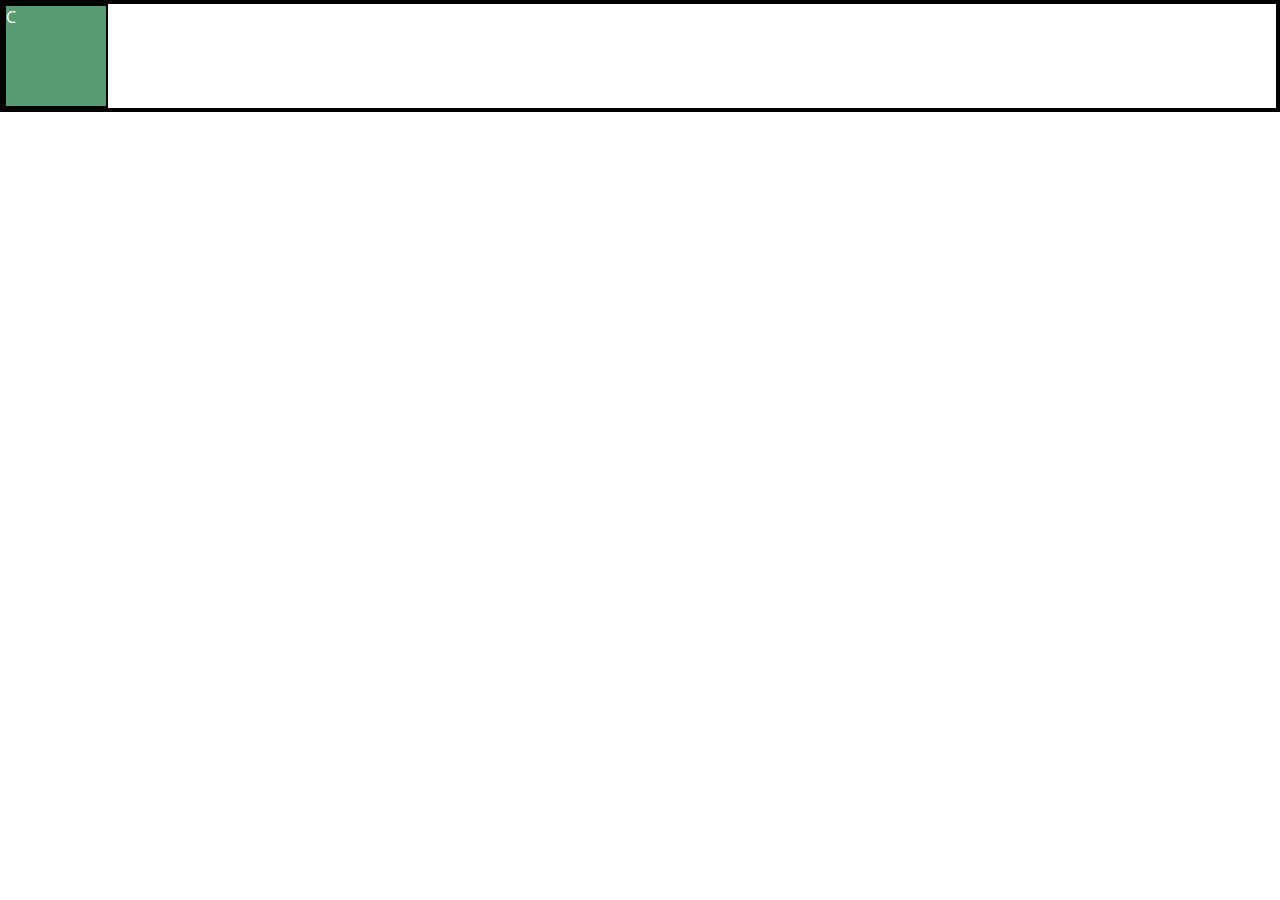
==== index.html @ 25aa17c7 "Created starting files, working on C button" ====
<!DOCTYPE html>
<html lang="en">

<head>
    <meta charset="UTF-8">
    <meta http-equiv="X-UA-Compatible" content="IE=edge">
    <meta name="viewport" content="width=device-width, initial-scale=1.0">
    <title>Calculator</title>
    <link href="https://fonts.googleapis.com/css?family=Open+Sans:400,700|Oswald:400,700" rel="stylesheet" />
    <link rel="stylesheet" href="main.css">
    <script src="main.js"></script>
</head>

<body>

    <div class="regular_buttons">C</div>

</body>

</html>
---- main.css ----
* {
    border-color: black;
    border-width: 2px;
    border-style: solid;
}

body {
    font-family: Open Sans;
    margin: 0px;
}

.regular_buttons {
    margin: 0px;
    height: 100px;
    width: 100px;
    color: white;
    background-color: rgb(88, 154, 113);
}
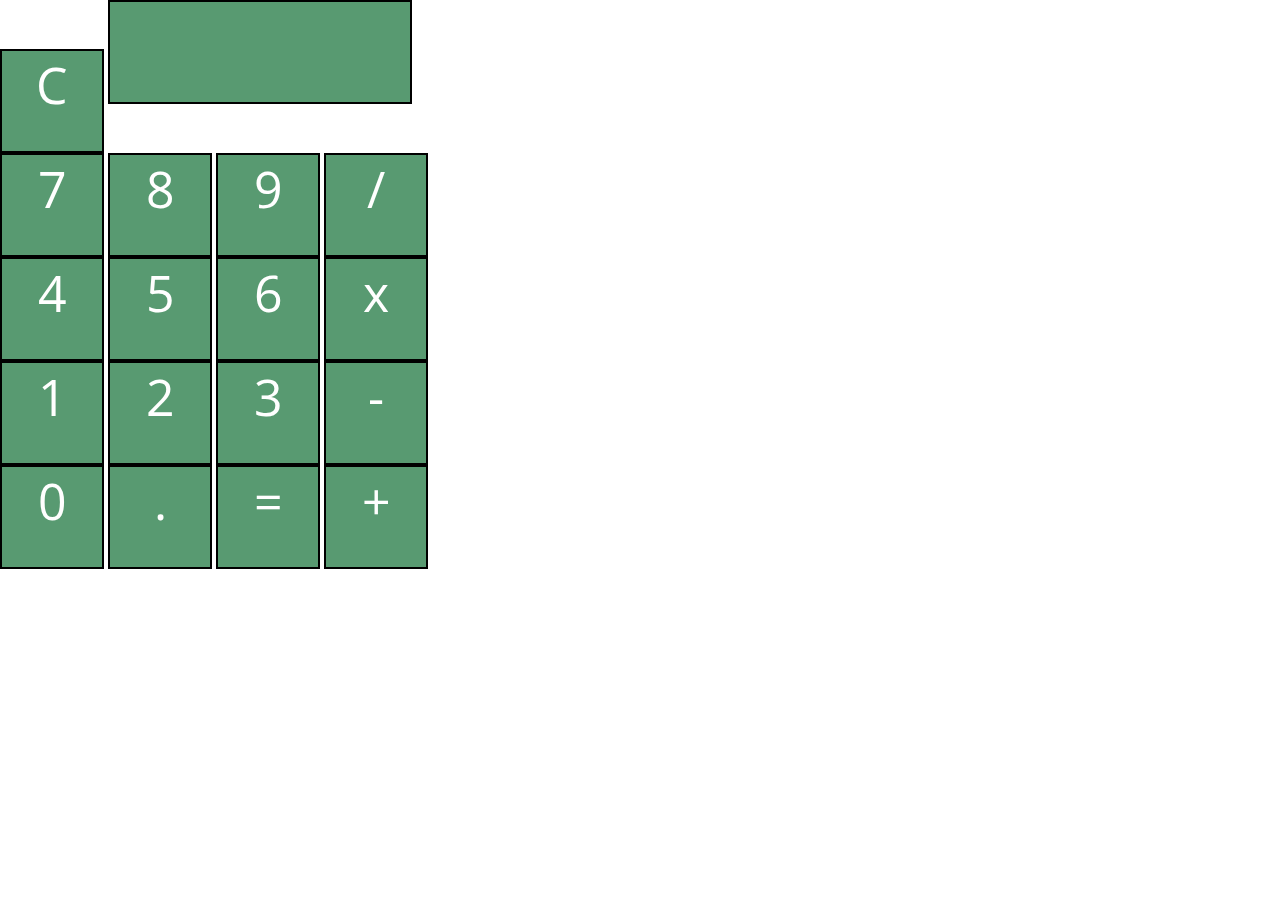
==== commit cec9ef42: "All buttons added, everything aligned except display screen" ====
--- a/index.html
+++ b/index.html
@@ -12,8 +12,26 @@
 </head>
 
 <body>
-
-    <div class="regular_buttons">C</div>
+    <article class="button_container">
+        <div class="button">C</div>
+        <div class="button" id="display_screen"></div>
+        <div class="button">7</div>
+        <div class="button">8</div>
+        <div class="button">9</div>
+        <div class="button">/</div>
+        <div class="button">4</div>
+        <div class="button">5</div>
+        <div class="button">6</div>
+        <div class="button">x</div>
+        <div class="button">1</div>
+        <div class="button">2</div>
+        <div class="button">3</div>
+        <div class="button">-</div>
+        <div class="button">0</div>
+        <div class="button">.</div>
+        <div class="button">=</div>
+        <div class="button">+</div>
+    </article>
 
 </body>
 
--- a/main.css
+++ b/main.css
@@ -1,18 +1,41 @@
-* {
+/* * {
     border-color: black;
     border-width: 2px;
     border-style: solid;
-}
+} */
 
 body {
     font-family: Open Sans;
     margin: 0px;
 }
 
-.regular_buttons {
+.button_container {
+    /* display: grid; */
+    /* display: inline-block; */
+    height: auto;
+    width: 430px;
+}
+
+.button {
+    font-size: 50px;
+    border-color: black;
+    border-width: 2px;
+    border-style: solid;
+    display: inline-block;
+    text-align: center;
+    justify-content: center;
     margin: 0px;
     height: 100px;
     width: 100px;
     color: white;
     background-color: rgb(88, 154, 113);
+}
+
+#display_screen {
+    width: 300px;
+    height: 100px;
+}
+
+.operator {
+    background-color: rgb(153, 216, 177);
 }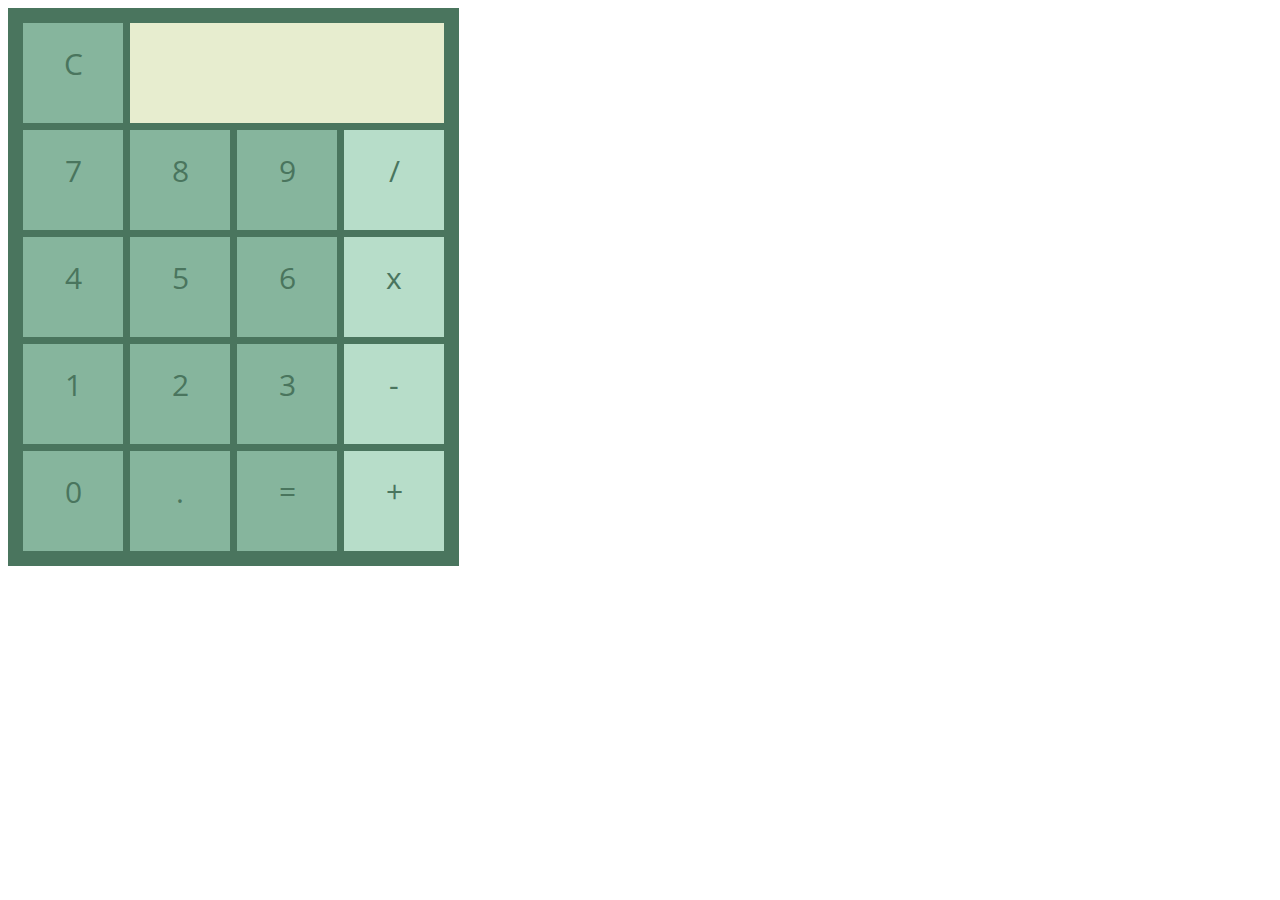
==== commit bf28b7b4: "Changed layout to be grid" ====
--- a/index.html
+++ b/index.html
@@ -5,33 +5,33 @@
     <meta charset="UTF-8">
     <meta http-equiv="X-UA-Compatible" content="IE=edge">
     <meta name="viewport" content="width=device-width, initial-scale=1.0">
-    <title>Calculator</title>
+    <title>Calculator_Project</title>
     <link href="https://fonts.googleapis.com/css?family=Open+Sans:400,700|Oswald:400,700" rel="stylesheet" />
     <link rel="stylesheet" href="main.css">
     <script src="main.js"></script>
 </head>
 
 <body>
-    <article class="button_container">
-        <div class="button">C</div>
-        <div class="button" id="display_screen"></div>
-        <div class="button">7</div>
-        <div class="button">8</div>
-        <div class="button">9</div>
-        <div class="button">/</div>
-        <div class="button">4</div>
-        <div class="button">5</div>
-        <div class="button">6</div>
-        <div class="button">x</div>
-        <div class="button">1</div>
-        <div class="button">2</div>
-        <div class="button">3</div>
-        <div class="button">-</div>
-        <div class="button">0</div>
-        <div class="button">.</div>
-        <div class="button">=</div>
-        <div class="button">+</div>
-    </article>
+    <div class="button_container">
+        <div>C</div>
+        <div id="display"></div>
+        <div>7</div>
+        <div>8</div>
+        <div>9</div>
+        <div id="divide">/</div>
+        <div>4</div>
+        <div>5</div>
+        <div>6</div>
+        <div id="multiply">x</div>
+        <div>1</div>
+        <div>2</div>
+        <div>3</div>
+        <div id="subtract">-</div>
+        <div>0</div>
+        <div>.</div>
+        <div>=</div>
+        <div id="add">+</div>
+    </div>
 
 </body>
 
--- a/main.css
+++ b/main.css
@@ -1,41 +1,43 @@
-/* * {
-    border-color: black;
-    border-width: 2px;
-    border-style: solid;
-} */
-
 body {
     font-family: Open Sans;
-    margin: 0px;
 }
 
 .button_container {
-    /* display: grid; */
-    /* display: inline-block; */
-    height: auto;
-    width: 430px;
+    display: grid;
+    grid-template-columns: 100px 100px 100px 100px;
+    grid-template-rows: 100px 100px 100px 100px 100px;
+    gap: 7px;
+    background-color: rgb(74, 117, 94);
+    padding: 15px;
+    width: fit-content;
 }
 
-.button {
-    font-size: 50px;
-    border-color: black;
-    border-width: 2px;
-    border-style: solid;
-    display: inline-block;
+.button_container>div {
+    background-color: rgb(134, 181, 157);
     text-align: center;
-    justify-content: center;
-    margin: 0px;
-    height: 100px;
-    width: 100px;
-    color: white;
-    background-color: rgb(88, 154, 113);
+    padding: 20px 0;
+    font-size: 30px;
+    color: rgb(74, 117, 94);
 }
 
-#display_screen {
-    width: 300px;
-    height: 100px;
+#display {
+    grid-column-start: 2;
+    grid-column-end: 5;
+    background-color: rgb(231, 237, 207);
 }
 
-.operator {
-    background-color: rgb(153, 216, 177);
+#add {
+    background-color: rgb(183, 221, 201);
+}
+
+#subtract {
+    background-color: rgb(183, 221, 201);
+}
+
+#multiply {
+    background-color: rgb(183, 221, 201);
+}
+
+#divide {
+    background-color: rgb(183, 221, 201);
 }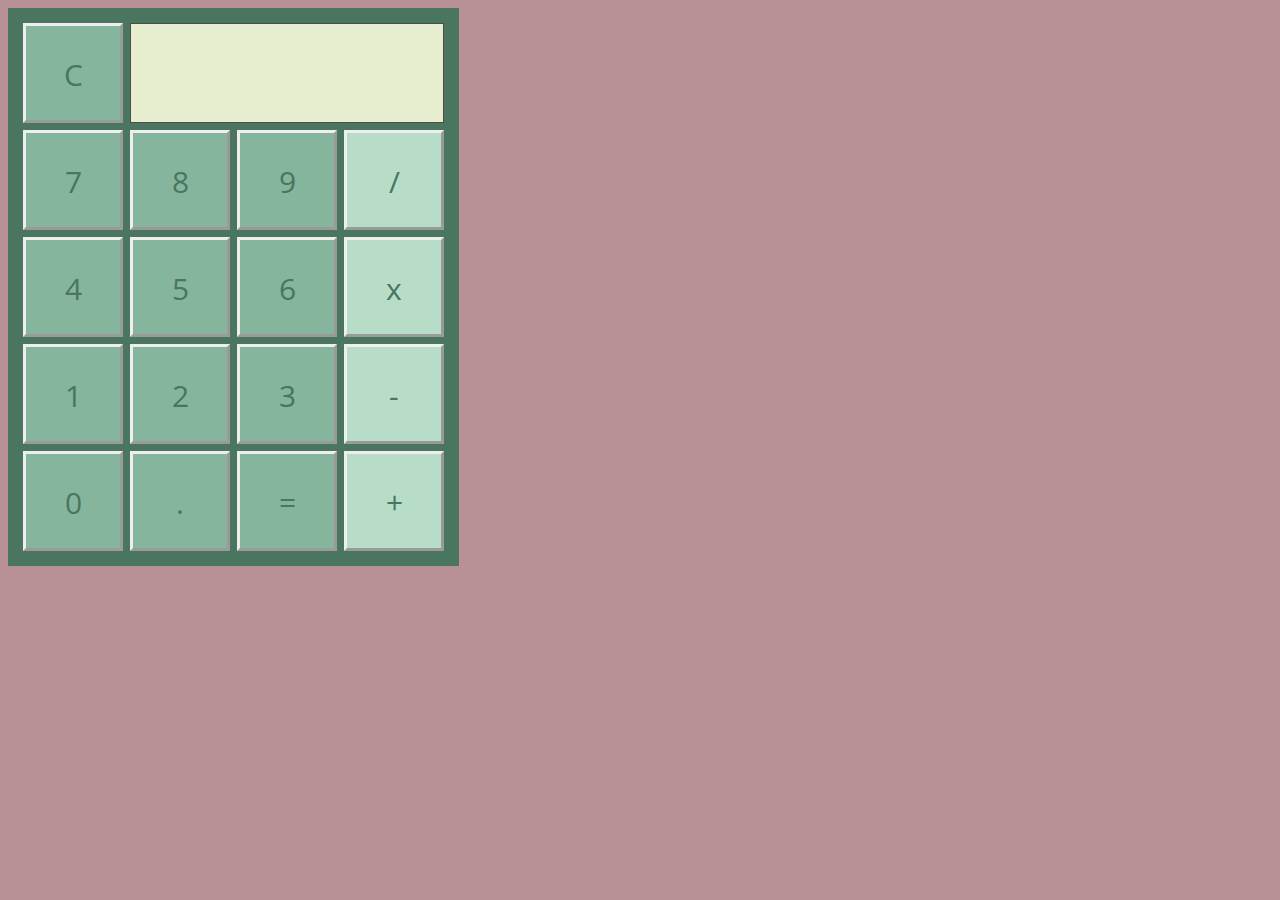
==== commit 7de10238: "Started javascript, click event innerText" ====
--- a/index.html
+++ b/index.html
@@ -8,29 +8,29 @@
     <title>Calculator_Project</title>
     <link href="https://fonts.googleapis.com/css?family=Open+Sans:400,700|Oswald:400,700" rel="stylesheet" />
     <link rel="stylesheet" href="main.css">
-    <script src="main.js"></script>
+    <script src="main.js" defer></script>
 </head>
 
 <body>
     <div class="button_container">
-        <div>C</div>
-        <div id="display"></div>
-        <div>7</div>
-        <div>8</div>
-        <div>9</div>
-        <div id="divide">/</div>
-        <div>4</div>
-        <div>5</div>
-        <div>6</div>
-        <div id="multiply">x</div>
-        <div>1</div>
-        <div>2</div>
-        <div>3</div>
-        <div id="subtract">-</div>
-        <div>0</div>
-        <div>.</div>
-        <div>=</div>
-        <div id="add">+</div>
+        <div class="button" id="clear">C</div>
+        <div class="button" id="display"></div>
+        <div class="button" id="seven">7</div>
+        <div class="button" id="eight">8</div>
+        <div class="button" id="nine">9</div>
+        <div class="button" id="divide">/</div>
+        <div class="button" id="four">4</div>
+        <div class="button" id="five">5</div>
+        <div class="button" id="six">6</div>
+        <div class="button" id="multiply">x</div>
+        <div class="button" id="one">1</div>
+        <div class="button" id="two">2</div>
+        <div class="button" id="three">3</div>
+        <div class="button" id="subtract">-</div>
+        <div class="button" id="zero">0</div>
+        <div class="button" id="decimal">.</div>
+        <div class="button" id="equal">=</div>
+        <div class="button" id="add">+</div>
     </div>
 
 </body>
--- a/main.css
+++ b/main.css
@@ -1,5 +1,6 @@
 body {
     font-family: Open Sans;
+    background-color: rgb(184, 145, 150);
 }
 
 .button_container {
@@ -12,18 +13,20 @@
     width: fit-content;
 }
 
-.button_container>div {
+.button {
     background-color: rgb(134, 181, 157);
     text-align: center;
-    padding: 20px 0;
+    padding: 28px;
     font-size: 30px;
     color: rgb(74, 117, 94);
+    border-style: outset;
 }
 
 #display {
     grid-column-start: 2;
     grid-column-end: 5;
     background-color: rgb(231, 237, 207);
+    border: solid rgb(75, 75, 75) 1px;
 }
 
 #add {
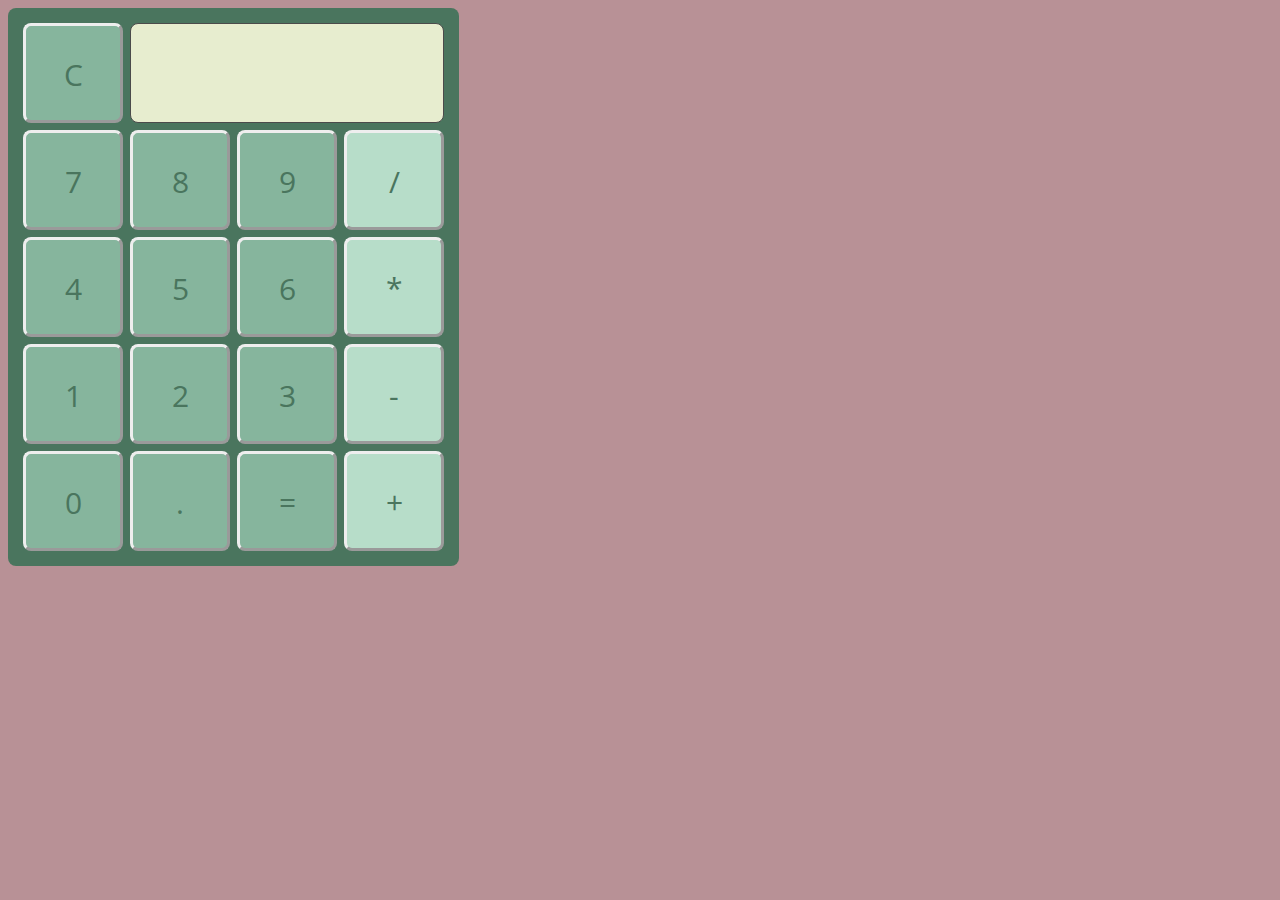
==== commit 7f66313d: "working calculator" ====
--- a/index.html
+++ b/index.html
@@ -15,22 +15,22 @@
     <div class="button_container">
         <div class="button" id="clear">C</div>
         <div class="button" id="display"></div>
-        <div class="button" id="seven">7</div>
-        <div class="button" id="eight">8</div>
-        <div class="button" id="nine">9</div>
-        <div class="button" id="divide">/</div>
-        <div class="button" id="four">4</div>
-        <div class="button" id="five">5</div>
-        <div class="button" id="six">6</div>
-        <div class="button" id="multiply">x</div>
-        <div class="button" id="one">1</div>
-        <div class="button" id="two">2</div>
-        <div class="button" id="three">3</div>
-        <div class="button" id="subtract">-</div>
-        <div class="button" id="zero">0</div>
-        <div class="button" id="decimal">.</div>
+        <div class="button notEquals" id="seven">7</div>
+        <div class="button notEquals" id="eight">8</div>
+        <div class="button notEquals" id="nine">9</div>
+        <div class="button notEquals" id="divide">/</div>
+        <div class="button notEquals" id="four">4</div>
+        <div class="button notEquals" id="five">5</div>
+        <div class="button notEquals" id="six">6</div>
+        <div class="button notEquals" id="multiply">*</div>
+        <div class="button notEquals" id="one">1</div>
+        <div class="button notEquals" id="two">2</div>
+        <div class="button notEquals" id="three">3</div>
+        <div class="button notEquals" id="subtract">-</div>
+        <div class="button notEquals" id="zero">0</div>
+        <div class="button notEquals" id="decimal">.</div>
         <div class="button" id="equal">=</div>
-        <div class="button" id="add">+</div>
+        <div class="button notEquals" id="add">+</div>
     </div>
 
 </body>
--- a/main.css
+++ b/main.css
@@ -11,6 +11,7 @@
     background-color: rgb(74, 117, 94);
     padding: 15px;
     width: fit-content;
+    border-radius: 8px;
 }
 
 .button {
@@ -20,6 +21,7 @@
     font-size: 30px;
     color: rgb(74, 117, 94);
     border-style: outset;
+    border-radius: 8px;
 }
 
 #display {
@@ -27,6 +29,7 @@
     grid-column-end: 5;
     background-color: rgb(231, 237, 207);
     border: solid rgb(75, 75, 75) 1px;
+    overflow: hidden;
 }
 
 #add {
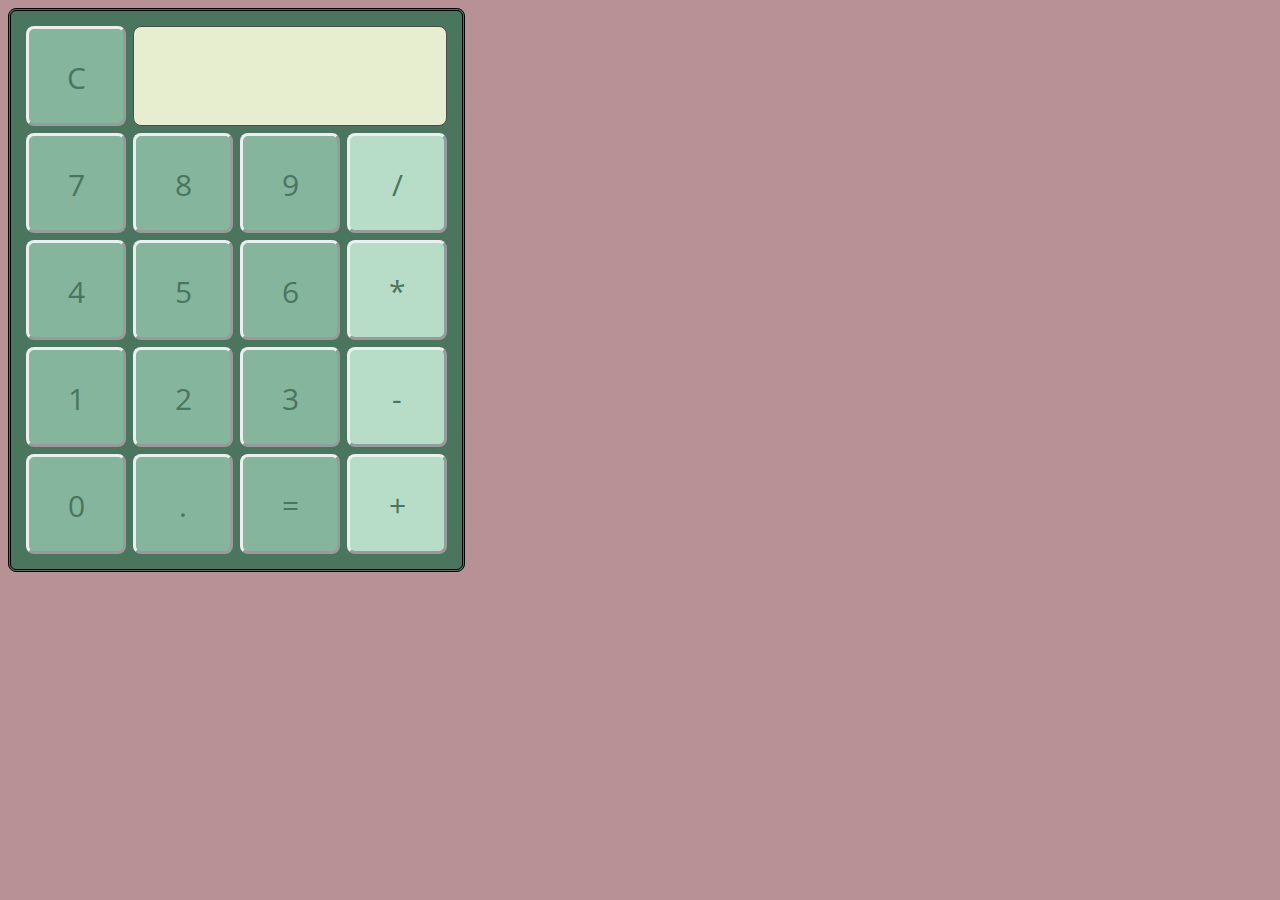
==== commit ab6ffe99: "hover-highlight, fixed 'undefined', small css-html edits" ====
--- a/index.html
+++ b/index.html
@@ -18,21 +18,20 @@
         <div class="button notEquals" id="seven">7</div>
         <div class="button notEquals" id="eight">8</div>
         <div class="button notEquals" id="nine">9</div>
-        <div class="button notEquals" id="divide">/</div>
+        <div class="button notEquals operator" id="divide">/</div>
         <div class="button notEquals" id="four">4</div>
         <div class="button notEquals" id="five">5</div>
         <div class="button notEquals" id="six">6</div>
-        <div class="button notEquals" id="multiply">*</div>
+        <div class="button notEquals operator" id="multiply">*</div>
         <div class="button notEquals" id="one">1</div>
         <div class="button notEquals" id="two">2</div>
         <div class="button notEquals" id="three">3</div>
-        <div class="button notEquals" id="subtract">-</div>
+        <div class="button notEquals operator" id="subtract">-</div>
         <div class="button notEquals" id="zero">0</div>
         <div class="button notEquals" id="decimal">.</div>
         <div class="button" id="equal">=</div>
-        <div class="button notEquals" id="add">+</div>
+        <div class="button notEquals operator" id="add">+</div>
     </div>
-
 </body>
 
 </html>--- a/main.css
+++ b/main.css
@@ -12,6 +12,7 @@
     padding: 15px;
     width: fit-content;
     border-radius: 8px;
+    border-style: double;
 }
 
 .button {
@@ -30,8 +31,10 @@
     background-color: rgb(231, 237, 207);
     border: solid rgb(75, 75, 75) 1px;
     overflow: hidden;
+    text-align: right;
 }
 
+/* 
 #add {
     background-color: rgb(183, 221, 201);
 }
@@ -46,4 +49,12 @@
 
 #divide {
     background-color: rgb(183, 221, 201);
+} */
+
+.operator {
+    background-color: rgb(183, 221, 201);
+}
+
+.button:hover {
+    background-color: rgb(187, 241, 206);
 }